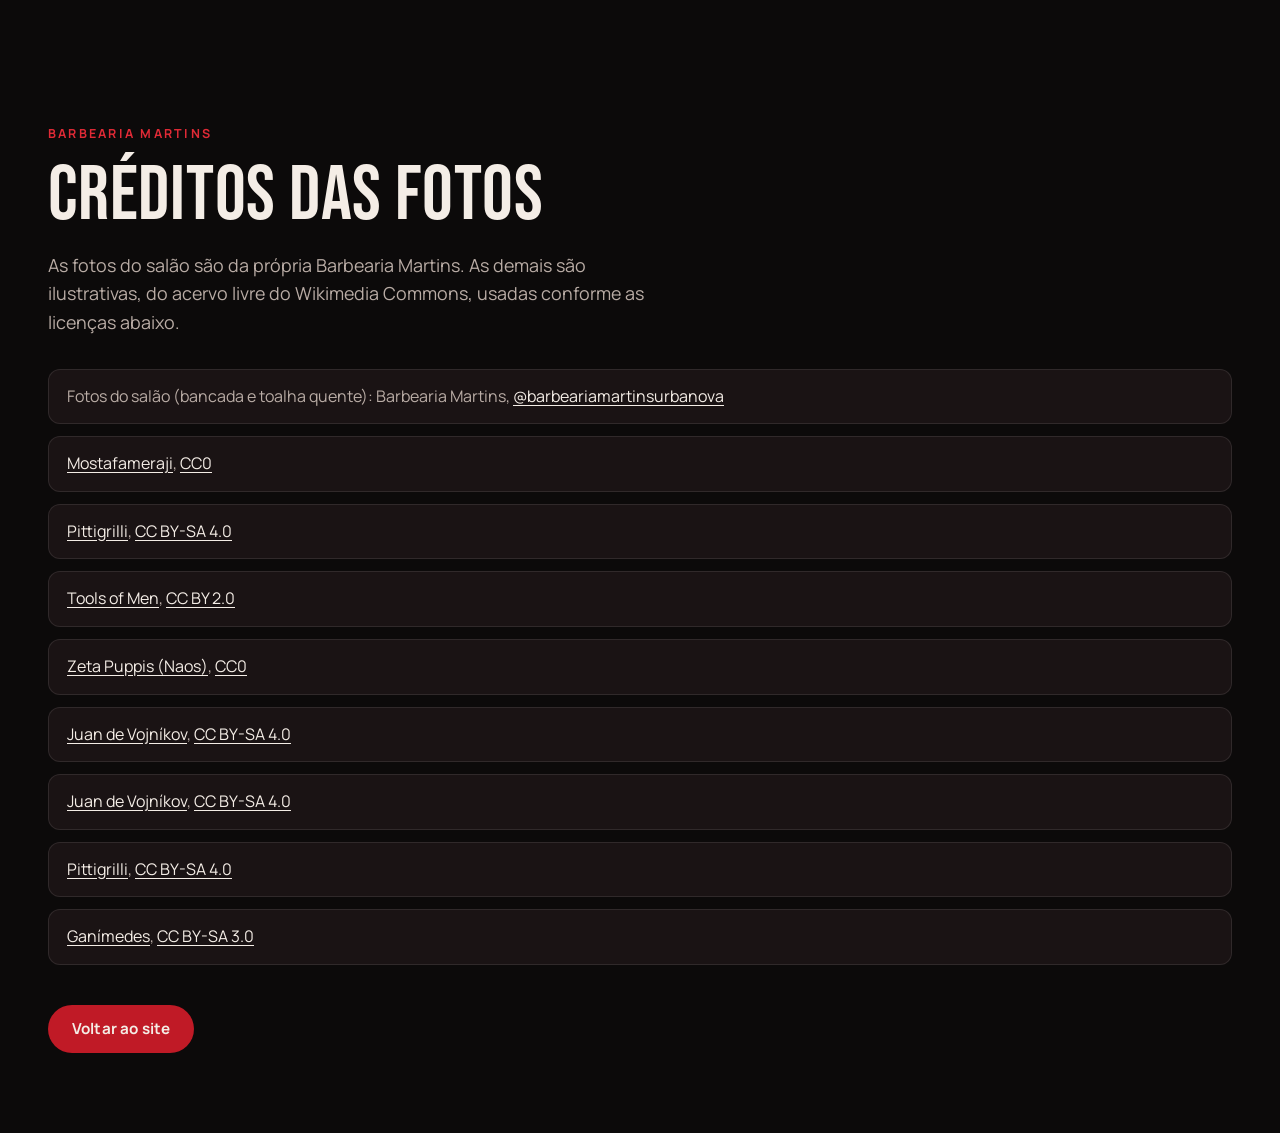
==== creditos.html @ a864b8f3 "Site institucional da Barbearia Martins Página estática com serviços e preços do Booksy, seção ciênc" ====
<!doctype html>
<html lang="pt-BR">
<head>
<meta charset="utf-8"><meta name="viewport" content="width=device-width, initial-scale=1">
<title>Créditos das fotos · Barbearia Martins</title>
<meta name="description" content="Créditos e licenças das fotografias ilustrativas usadas no site da Barbearia Martins.">
<meta name="robots" content="noindex">
<link rel="icon" href="assets/img/logo-martins.jpg">
<link href="https://fonts.googleapis.com/css2?family=Bebas+Neue&family=Manrope:wght@400;700&display=swap" rel="stylesheet">
<link rel="stylesheet" href="css/style.css">
<style>
 .cred{padding:120px 0 80px;min-height:100vh}
 .cred ul{display:grid;gap:12px;margin-top:32px}
 .cred li{padding:14px 18px;background:var(--surface);border:1px solid var(--line);border-radius:12px;color:var(--muted)}
 .cred a{color:var(--ink);text-decoration:underline;text-underline-offset:3px}
 .cred .btn{text-decoration:none;margin-top:40px}
</style>
</head>
<body>
<main class="cred"><div class="wrap">
<p class="eyebrow">Barbearia Martins</p>
<h1 class="sec-title">Créditos das fotos</h1>
<p class="sec-lead">As fotos do salão são da própria Barbearia Martins. As demais são ilustrativas, do acervo livre do Wikimedia Commons, usadas conforme as licenças abaixo.</p>
  <ul>
    <li>Fotos do salão (bancada e toalha quente): Barbearia Martins, <a href="https://www.instagram.com/barbeariamartinsurbanova/">@barbeariamartinsurbanova</a></li>
    <li><a href="https://commons.wikimedia.org/wiki/File:Jorj_barbershop_in_mashhad_iran_canon_photography_mostafa_meraji_08.jpg">Mostafameraji</a>, <a href="http://creativecommons.org/publicdomain/zero/1.0/deed.en">CC0</a></li>
    <li><a href="https://commons.wikimedia.org/wiki/File:Detail_of_Damascus_steel_hair-cutting_shears_from_Japanese_company_Mizutani.jpg">Pittigrilli</a>, <a href="https://creativecommons.org/licenses/by-sa/4.0">CC BY-SA 4.0</a></li>
    <li><a href="https://commons.wikimedia.org/wiki/File:Beard_Oil_and_Brush.jpg">Tools of Men</a>, <a href="https://creativecommons.org/licenses/by/2.0">CC BY 2.0</a></li>
    <li><a href="https://commons.wikimedia.org/wiki/File:Barberpole_of_Floyd%27s_Barbershop,_Irvine.jpg">Zeta Puppis (Naos)</a>, <a href="http://creativecommons.org/publicdomain/zero/1.0/deed.en">CC0</a></li>
    <li><a href="https://commons.wikimedia.org/wiki/File:Human_black_hair_surface.jpg">Juan de Vojníkov</a>, <a href="https://creativecommons.org/licenses/by-sa/4.0">CC BY-SA 4.0</a></li>
    <li><a href="https://commons.wikimedia.org/wiki/File:Human_hair_root03.jpg">Juan de Vojníkov</a>, <a href="https://creativecommons.org/licenses/by-sa/4.0">CC BY-SA 4.0</a></li>
    <li><a href="https://commons.wikimedia.org/wiki/File:Standard-type_haircutting_shears_for_hairdressers.jpg">Pittigrilli</a>, <a href="https://creativecommons.org/licenses/by-sa/4.0">CC BY-SA 4.0</a></li>
    <li><a href="https://commons.wikimedia.org/wiki/File:Hair_follicle_long_400_02.jpg">Ganímedes</a>, <a href="https://creativecommons.org/licenses/by-sa/3.0">CC BY-SA 3.0</a></li>
  </ul>
<a class="btn btn--red" href="index.html">Voltar ao site</a>
</div></main>
</body>
</html>
---- css/style.css ----
/* Barbearia Martins — paleta tirada do logo: vinho, vermelho do poste, branco gelo, preto. */
:root{
  --bg:#0c0a0a;
  --bg-2:#130f0f;
  --surface:#1a1314;
  --surface-2:#231a1b;
  --line:rgba(244,237,230,.10);
  --ink:#f4ede6;
  --muted:#b9aca5;
  --red:#c01a26;
  --red-hi:#e02a36;
  --wine:#6d0c15;
  --wine-2:#4a070e;
  --cream:#efe6da;
  --cream-ink:#1a1213;
  --radius:14px;
  --radius-lg:22px;
  --gutter:clamp(16px,4vw,48px);
  --max:1280px;
  --nav-h:72px;
  --display:"Bebas Neue",Impact,"Arial Narrow",sans-serif;
  --sans:"Manrope",system-ui,-apple-system,"Segoe UI",Roboto,sans-serif;
  --ease:cubic-bezier(.22,1,.36,1);
  color-scheme:dark;
}

*,*::before,*::after{box-sizing:border-box}
html{-webkit-text-size-adjust:100%;scroll-behavior:smooth;scroll-padding-top:calc(var(--nav-h) + 8px)}
body{margin:0;background:var(--bg);color:var(--ink);font:400 16px/1.6 var(--sans);overflow-x:hidden;-webkit-font-smoothing:antialiased}
img{display:block;max-width:100%;height:auto}
figure{margin:0}
a{color:inherit;text-decoration:none}
button{font:inherit;color:inherit;background:none;border:0;cursor:pointer}
ul,ol{list-style:none;margin:0;padding:0}
h1,h2,h3,p{margin:0}
:focus-visible{outline:2px solid var(--red-hi);outline-offset:3px;border-radius:6px}
.wrap{width:100%;max-width:calc(var(--max) + var(--gutter)*2);margin-inline:auto;padding-inline:var(--gutter)}

.skip{position:fixed;left:16px;top:-80px;z-index:200;background:var(--red);color:#fff;padding:12px 18px;border-radius:10px;font-weight:700;transition:top .2s}
.skip:focus{top:16px}

/* ---------- tipografia comum ---------- */
.eyebrow{display:inline-flex;align-items:center;gap:10px;font-size:.78rem;font-weight:700;letter-spacing:.18em;text-transform:uppercase;color:var(--red-hi)}
.eyebrow .dot{width:8px;height:8px;border-radius:50%;background:var(--red-hi);box-shadow:0 0 0 0 rgba(224,42,54,.6);animation:ping 2.4s infinite}
@keyframes ping{0%{box-shadow:0 0 0 0 rgba(224,42,54,.6)}70%{box-shadow:0 0 0 10px rgba(224,42,54,0)}100%{box-shadow:0 0 0 0 rgba(224,42,54,0)}}
.sec-head{max-width:760px;margin-bottom:clamp(32px,5vw,56px)}
.sec-title{font-family:var(--display);font-weight:400;font-size:clamp(2.6rem,6vw,4.8rem);line-height:.95;letter-spacing:.01em;margin-top:14px;text-transform:uppercase}
.sec-title span{color:var(--muted)}
.sec-lead{margin-top:18px;color:var(--muted);font-size:clamp(1rem,1.4vw,1.125rem);max-width:56ch}
.small{font-size:.875rem;color:var(--muted);margin-top:10px}
.link{background:linear-gradient(currentColor,currentColor) 0 100%/0 1px no-repeat;transition:background-size .35s var(--ease);font-weight:700}
.link:hover{background-size:100% 1px}

/* ---------- botões ---------- */
.btn{position:relative;display:inline-flex;align-items:center;justify-content:center;gap:10px;min-height:48px;padding:0 24px;border-radius:999px;font-weight:700;font-size:.95rem;letter-spacing:.01em;transition:background-color .25s,color .25s,border-color .25s,transform .15s;will-change:transform;isolation:isolate;overflow:hidden;white-space:nowrap}
.btn svg{width:18px;height:18px;fill:none;stroke:currentColor;stroke-width:2;stroke-linecap:round;stroke-linejoin:round;transition:transform .3s var(--ease)}
.btn:hover svg{transform:translateX(4px)}
.btn:active{transform:scale(.97)}
.btn--red{background:var(--red);color:#fff}
.btn--red::after{content:"";position:absolute;inset:0;z-index:-1;background:linear-gradient(110deg,transparent 30%,rgba(255,255,255,.28) 50%,transparent 70%);transform:translateX(-120%);transition:transform .7s var(--ease)}
.btn--red:hover{background:var(--red-hi)}
.btn--red:hover::after{transform:translateX(120%)}
.btn--ghost{border:1.5px solid rgba(244,237,230,.35);color:var(--ink)}
.btn--ghost:hover{border-color:var(--ink);background:rgba(244,237,230,.06)}
.btn--sm{min-height:44px;padding:0 18px;font-size:.875rem}
.btn--lg{min-height:60px;padding:0 36px;font-size:1.05rem}

/* ---------- loader ---------- */
.loader{display:none}
.js .loader{display:grid;place-items:center;position:fixed;inset:0;z-index:150;background:var(--bg)}
.loader__inner{display:grid;justify-items:center;gap:22px}
.loader img{width:110px;height:110px;border-radius:50%}
.loader__pole{width:160px;height:8px;border-radius:99px;overflow:hidden;background:var(--surface-2)}
.loader__pole span{display:block;height:100%;width:100%;transform-origin:left;transform:scaleX(0);background:repeating-linear-gradient(-45deg,var(--red) 0 10px,#fff 10px 20px);background-size:200% 100%;animation:pole 1s linear infinite}
@keyframes pole{to{background-position:-28px 0}}

/* ---------- nav ---------- */
.nav{position:fixed;inset:0 0 auto;z-index:100;height:var(--nav-h);transition:background-color .3s,backdrop-filter .3s,border-color .3s;border-bottom:1px solid transparent}
.nav.is-scrolled{background:rgba(12,10,10,.82);-webkit-backdrop-filter:blur(14px);backdrop-filter:blur(14px);border-color:var(--line)}
.nav__row{height:100%;display:flex;align-items:center;gap:24px}
.nav__brand{display:flex;align-items:center;gap:12px;min-height:44px}
.nav__brand img{width:44px;height:44px;border-radius:50%;box-shadow:0 0 0 2px rgba(255,255,255,.12)}
.nav__brand span{display:flex;flex-direction:column;font-family:var(--display);font-size:1rem;line-height:1;letter-spacing:.14em;color:var(--muted)}
.nav__brand b{font-weight:400;font-size:1.45rem;color:var(--ink);letter-spacing:.06em}
.nav__links{display:none;margin-left:auto;gap:4px}
.nav__links a{position:relative;padding:12px 14px;font-size:.92rem;font-weight:600;color:var(--muted);transition:color .2s}
.nav__links a::after{content:"";position:absolute;left:14px;right:14px;bottom:6px;height:2px;background:var(--red-hi);transform:scaleX(0);transform-origin:right;transition:transform .35s var(--ease)}
.nav__links a:hover{color:var(--ink)}
.nav__links a:hover::after{transform:scaleX(1);transform-origin:left}
.nav__cta{display:none}
.nav__burger{margin-left:auto;width:48px;height:48px;display:grid;place-content:center;gap:7px;border-radius:12px}
.nav__burger span{display:block;width:26px;height:2px;background:var(--ink);transition:transform .35s var(--ease)}
.nav__burger[aria-expanded="true"] span:first-child{transform:translateY(4.5px) rotate(45deg)}
.nav__burger[aria-expanded="true"] span:last-child{transform:translateY(-4.5px) rotate(-45deg)}

.menu{position:fixed;inset:0;z-index:90;background:var(--bg);padding-top:calc(var(--nav-h) + 24px);display:flex;flex-direction:column;justify-content:space-between;padding-bottom:calc(32px + env(safe-area-inset-bottom));overflow-y:auto}
.menu[hidden]{display:none}
.menu__list{display:flex;flex-direction:column}
.menu__list a{font-family:var(--display);font-size:clamp(2.2rem,10vw,3.4rem);line-height:1.15;padding:6px 0;border-bottom:1px solid var(--line);text-transform:uppercase}
.menu__list a:hover{color:var(--red-hi)}
.menu__foot{display:flex;flex-direction:column;gap:20px;margin-top:32px}
body.menu-open{overflow:hidden}

@media (min-width:1024px){
  .nav__links,.nav__cta{display:flex}
  .nav__burger{display:none}
  .menu{display:none!important}
}

/* ---------- social ---------- */
.social{display:flex;gap:10px;align-items:center;flex-wrap:wrap}
.social a{display:grid;place-items:center;min-width:48px;height:48px;padding:0 10px;border-radius:12px;background:var(--surface);border:1px solid var(--line);transition:transform .2s,border-color .2s}
.social a:hover{transform:translateY(-2px);border-color:rgba(244,237,230,.3)}
.social img{width:24px;height:24px}
.social__txt{font-weight:800;font-size:.9rem;padding:0 16px!important}
.ic-ink{filter:invert(1)}

/* ---------- hero ---------- */
.hero{position:relative;min-height:100svh;display:flex;align-items:flex-end;overflow:hidden;isolation:isolate;padding:calc(var(--nav-h) + 40px) 0 clamp(48px,8vh,88px)}
.hero__media{position:absolute;inset:-6% 0 0;z-index:-2}
.hero__media img,.hero__media picture{width:100%;height:100%;object-fit:cover}
.hero__media img{object-position:50% 60%}
.hero__shade{position:absolute;inset:0;z-index:-1;background:
  linear-gradient(180deg,rgba(12,10,10,.65) 0%,rgba(12,10,10,.25) 35%,rgba(12,10,10,.85) 78%,var(--bg) 100%),
  radial-gradient(80% 60% at 0% 100%,rgba(109,12,21,.55),transparent 70%)}
.hero__content{position:relative}
.hero__title{font-family:var(--display);font-weight:400;font-size:clamp(3.2rem,9.4vw,8.6rem);line-height:.88;letter-spacing:.005em;text-transform:uppercase;margin-top:18px}
.hero__title .line{display:block;overflow:hidden;padding:.14em 0 .04em;margin-top:-.14em}
.hero__title .line>span{display:inline-block}
.hero__title em{font-style:normal;color:var(--red-hi)}
.hero__lead{max-width:52ch;margin-top:22px;font-size:clamp(1rem,1.5vw,1.2rem);color:#ddd2cb}
.hero__actions{display:flex;flex-wrap:wrap;gap:12px;margin-top:30px}
.hero__facts{display:flex;flex-wrap:wrap;gap:12px 36px;margin-top:40px;padding-top:24px;border-top:1px solid var(--line);max-width:640px}
.hero__facts li{display:flex;flex-direction:column}
.hero__facts strong{font-family:var(--display);font-weight:400;font-size:2.2rem;line-height:1}
.hero__facts span{font-size:.8rem;color:var(--muted);text-transform:uppercase;letter-spacing:.12em}
.hero__razor{position:absolute;left:0;right:0;top:calc(var(--nav-h) + 6px);height:1px;background:linear-gradient(90deg,transparent,var(--red-hi),transparent);transform:scaleX(0);transform-origin:left;opacity:.8}
.hero__scroll{position:absolute;right:var(--gutter);bottom:40px;width:48px;height:72px;border:1.5px solid rgba(244,237,230,.3);border-radius:99px;display:none}
.hero__scroll span{position:absolute;left:50%;top:14px;width:4px;height:12px;margin-left:-2px;border-radius:4px;background:var(--ink);animation:scrollcue 2s var(--ease) infinite}
@keyframes scrollcue{0%{transform:translateY(0);opacity:1}80%{transform:translateY(28px);opacity:0}100%{opacity:0}}
@media (min-width:1024px){.hero__scroll{display:block}}
@media (max-width:639px){
  .hero__actions .btn{width:100%}
  .hero__facts{display:grid;grid-template-columns:repeat(3,auto);justify-content:space-between;gap:12px}
  .hero__facts strong{font-size:1.75rem}
  .hero__facts span{font-size:.68rem;letter-spacing:.08em}
}

/* ---------- marquee (21st.dev pattern) ---------- */
.marquee{overflow:hidden;background:var(--red);color:#fff;border-block:1px solid rgba(255,255,255,.15)}
.marquee__track{display:flex;align-items:center;gap:28px;width:max-content;padding:16px 0;animation:marquee 32s linear infinite}
.marquee span{font-family:var(--display);font-size:clamp(1.6rem,3.4vw,2.4rem);letter-spacing:.04em;text-transform:uppercase;line-height:1}
.marquee i{width:34px;height:12px;border-radius:99px;background:repeating-linear-gradient(-45deg,#fff 0 5px,var(--wine) 5px 10px)}
.marquee:hover .marquee__track{animation-play-state:paused}
@keyframes marquee{to{transform:translateX(-50%)}}

/* ---------- cards + spotlight (21st.dev pattern) ---------- */
.card{position:relative;background:var(--surface);border:1px solid var(--line);border-radius:var(--radius-lg);padding:clamp(22px,3vw,32px);overflow:hidden;transition:transform .3s var(--ease),border-color .3s}
.spot{--mx:50%;--my:50%}
.spot::before{content:"";position:absolute;inset:0;pointer-events:none;opacity:0;transition:opacity .35s;background:radial-gradient(420px circle at var(--mx) var(--my),rgba(224,42,54,.16),transparent 60%);border-radius:inherit}
.spot:hover::before{opacity:1}
.card:hover{transform:translateY(-2px);border-color:rgba(244,237,230,.2)}
.card--red{background:linear-gradient(160deg,var(--wine),var(--wine-2));border-color:rgba(255,255,255,.12)}
.card--red.spot::before{background:radial-gradient(420px circle at var(--mx) var(--my),rgba(255,255,255,.12),transparent 60%)}
.card__head{display:flex;align-items:center;justify-content:space-between;gap:12px;margin-bottom:18px;flex-wrap:wrap}
.card__head h3{font-family:var(--display);font-weight:400;font-size:2rem;letter-spacing:.02em;text-transform:uppercase;line-height:1}
.tag{font-size:.72rem;font-weight:700;letter-spacing:.1em;text-transform:uppercase;color:var(--muted);border:1px solid var(--line);padding:6px 10px;border-radius:99px}
.tag--light{color:#fff;border-color:rgba(255,255,255,.35)}

/* ---------- serviços ---------- */
.services{padding:clamp(80px,12vw,140px) 0;background:var(--bg)}
.services__grid{display:grid;gap:16px;grid-template-columns:1fr}
.services__photo{border-radius:var(--radius-lg);overflow:hidden;min-height:240px}
.services__photo img{width:100%;height:100%;object-fit:cover;object-position:50% 88%;transition:transform .8s var(--ease)}
.services__photo:hover img{transform:scale(1.03)}
.price li{display:flex;align-items:baseline;justify-content:space-between;gap:16px;padding:14px 0;border-top:1px dashed rgba(244,237,230,.14)}
.price li:first-child{border-top:0;padding-top:0}
.price b{display:block;font-weight:700;font-size:1rem}
.price small{display:block;color:var(--muted);font-size:.85rem;line-height:1.4;margin-top:2px}
.card--red .price small{color:rgba(255,255,255,.72)}
.price span{font-family:var(--display);font-size:1.75rem;line-height:1;white-space:nowrap;color:var(--ink)}
.services__cta{display:flex;flex-wrap:wrap;align-items:center;gap:16px 24px;margin-top:36px}
.services__cta p{color:var(--muted);font-size:.95rem}
@media (min-width:768px){
  .services__grid{grid-template-columns:1fr 1fr}
  .services__photo{grid-column:1/-1;aspect-ratio:21/8}
}
@media (min-width:1100px){
  .services__grid{grid-template-columns:repeat(3,1fr)}
  .services__photo{grid-column:1;grid-row:1/3;aspect-ratio:auto;align-self:start;position:sticky;top:calc(var(--nav-h) + 24px);height:min(calc(100vh - var(--nav-h) - 48px),760px)}
}
@media (max-width:639px){.services__cta .btn{width:100%}}

/* ---------- ciência ---------- */
.science{position:relative;background:var(--bg-2);padding:clamp(80px,12vw,140px) 0;border-top:1px solid var(--line)}
.science__pin{display:grid;gap:40px;grid-template-columns:1fr}
.science__progress{display:none}
.chapters{display:grid;gap:48px;margin-top:40px}
.chapter h3{font-family:var(--display);font-weight:400;font-size:clamp(1.9rem,3.4vw,2.8rem);line-height:1;text-transform:uppercase;margin-top:20px}
.chapter p{color:var(--muted);margin-top:14px;max-width:52ch;font-size:1.05rem}
.chapter__img{border-radius:50%;overflow:hidden;width:min(320px,80vw);aspect-ratio:1;border:2px solid var(--surface-2);box-shadow:0 0 0 6px rgba(192,26,38,.10);margin-left:6px}
.chapter__img img{width:100%;height:100%;object-fit:cover}
.lens{display:none}

@media (min-width:1024px){
  .science{padding:0}
  .science__pin{grid-template-columns:1.05fr 1fr;align-items:center;min-height:100vh;padding-block:calc(var(--nav-h) + 32px) 48px;gap:64px}
  .science__progress{display:flex;align-items:center;gap:14px;margin-top:28px;font-family:var(--display);font-size:1.2rem;color:var(--muted)}
  .science__progress i{position:relative;width:140px;height:2px;background:var(--line)}
  .science__progress b{position:absolute;inset:0;background:var(--red-hi);transform-origin:left;transform:scaleX(.25)}
  .science__count{color:var(--ink)}
  .chapters{position:relative;display:block;margin-top:24px;min-height:260px}
  .chapter{position:absolute;inset:0 0 auto;opacity:0;visibility:hidden;transform:translateY(24px);transition:opacity .5s var(--ease),transform .5s var(--ease),visibility .5s}
  .chapter.is-active{opacity:1;visibility:visible;transform:none}
  .chapter__img{display:none}
  .chapter h3{margin-top:0}
  .lens{display:block;position:relative;width:min(40vw,560px);aspect-ratio:1;justify-self:center}
  .lens__view{position:absolute;inset:6%;border-radius:50%;overflow:hidden;clip-path:circle(50% at 50% 50%);background:#000}
  .lens__view img{position:absolute;inset:0;width:100%;height:100%;object-fit:cover;opacity:0;transform:scale(1.15);transition:opacity .7s var(--ease),transform 1.4s var(--ease)}
  .lens__view img.is-active{opacity:1;transform:scale(1)}
  .lens__ring{position:absolute;inset:0;border-radius:50%;border:1px solid var(--line);background:
    repeating-conic-gradient(from 0deg,rgba(244,237,230,.35) 0 .4deg,transparent .4deg 6deg);
    -webkit-mask:radial-gradient(circle,transparent 66%,#000 66.5%,#000 69%,transparent 69.5%);
            mask:radial-gradient(circle,transparent 66%,#000 66.5%,#000 69%,transparent 69.5%)}
  .lens::after{content:"";position:absolute;inset:4.5%;border-radius:50%;border:2px solid var(--red);box-shadow:0 0 60px rgba(192,26,38,.25)}
  .lens__mag{position:absolute;right:2%;bottom:6%;font-family:var(--display);font-size:1.4rem;background:var(--red);color:#fff;padding:4px 12px;border-radius:99px}
  .lens__cross{position:absolute;inset:6%;border-radius:50%;pointer-events:none;background:
    linear-gradient(rgba(255,255,255,.18),rgba(255,255,255,.18)) center/1px 100% no-repeat,
    linear-gradient(rgba(255,255,255,.18),rgba(255,255,255,.18)) center/100% 1px no-repeat}
  .no-pin .chapters{display:grid;gap:40px;min-height:0}
  .no-pin .chapter{position:static;opacity:1;visibility:visible;transform:none}
}

/* ---------- barba ---------- */
.beard{padding:clamp(80px,12vw,140px) 0;background:var(--bg)}
.beard__grid{display:grid;gap:40px;grid-template-columns:1fr;align-items:center}
.beard__photo{border-radius:var(--radius-lg);overflow:hidden;aspect-ratio:4/3}
.beard__photo img{width:100%;height:100%;object-fit:cover;transition:transform .8s var(--ease)}
.beard__photo:hover img{transform:scale(1.03)}
.steps{display:grid;grid-template-columns:1fr 1fr;gap:24px 20px;margin-top:32px}
.steps li{display:flex;gap:14px}
.steps span{font-family:var(--display);font-size:1.6rem;color:var(--red-hi);line-height:1}
.steps b{display:block;font-size:1rem}
.steps p{color:var(--muted);font-size:.9rem;line-height:1.45;margin-top:2px}
.steps__line{position:relative;height:2px;margin-top:28px;background:var(--line);border-radius:2px;overflow:hidden}
.steps__line b{position:absolute;inset:0;background:repeating-linear-gradient(-45deg,var(--red) 0 8px,#fff 8px 16px);transform-origin:left;transform:scaleX(1)}
.beard__strip{display:grid;grid-template-columns:repeat(2,1fr);gap:16px;margin-top:clamp(40px,6vw,72px)}
.beard__strip figure{border-radius:var(--radius);overflow:hidden;aspect-ratio:16/9;background:var(--surface)}
.beard__strip img{width:100%;height:100%;object-fit:cover;transition:transform .8s var(--ease)}
.beard__strip figure:hover img{transform:scale(1.03)}
@media (min-width:1024px){.beard__grid{grid-template-columns:1.1fr 1fr;gap:64px}}
@media (max-width:639px){
  .steps{grid-template-columns:1fr}
  .beard__strip{gap:10px}
  .beard__strip figure{aspect-ratio:1}
}

/* ---------- equipe ---------- */
.team{padding:clamp(80px,12vw,140px) 0;background:var(--cream);color:var(--cream-ink)}
.team .sec-title span,.team .sec-lead{color:#6b5d57}
.team .eyebrow{color:var(--wine)}
.team__list{display:grid;grid-template-columns:repeat(auto-fit,minmax(200px,1fr));gap:16px}
.team__list li{position:relative;overflow:hidden;background:#fff;border:1px solid rgba(26,18,19,.08);border-radius:var(--radius-lg);padding:28px 24px;display:flex;flex-direction:column;gap:4px;transition:transform .3s var(--ease),box-shadow .3s}
.team__list li:hover{transform:translateY(-2px);box-shadow:0 18px 40px -20px rgba(74,7,14,.35)}
.team__list .spot::before,.team__list li::before{background:radial-gradient(320px circle at var(--mx) var(--my),rgba(192,26,38,.10),transparent 60%)}
.team__initial{display:grid;place-items:center;width:64px;height:64px;border-radius:50%;margin-bottom:18px;background:var(--wine);color:#fff;font-family:var(--display);font-size:2rem;box-shadow:inset 0 0 0 3px var(--wine),inset 0 0 0 5px #fff}
.team__list b{font-size:1.15rem}
.team__list small{color:#6b5d57;font-size:.85rem;text-transform:uppercase;letter-spacing:.12em}

/* ---------- avaliações ---------- */
.reviews{padding:clamp(80px,12vw,140px) 0;background:var(--bg-2);border-top:1px solid var(--line)}
.reviews__grid{display:grid;gap:40px;grid-template-columns:1fr;align-items:center}
.reviews .sec-title{font-size:clamp(2.8rem,7vw,5.6rem)}
.reviews .count{color:var(--red-hi)}
.stars{display:flex;gap:6px;margin-top:22px}
.stars svg{width:30px;height:30px;fill:#f2b01e}
.badges{display:flex;flex-wrap:wrap;gap:10px;margin-top:24px}
.badges li{font-size:.8rem;font-weight:700;padding:10px 14px;border-radius:99px;background:var(--surface);border:1px solid var(--line)}
.bars li{display:grid;grid-template-columns:44px 1fr 40px;align-items:center;gap:14px;padding:10px 0}
.bars span{font-weight:700;font-size:.9rem;color:var(--muted)}
.bars i{position:relative;height:10px;border-radius:99px;background:var(--surface-2);overflow:hidden}
.bars i b{position:absolute;inset:0 auto 0 0;border-radius:inherit;background:linear-gradient(90deg,var(--wine),var(--red-hi));width:0}
.no-js .bars i b,.bars.is-done i b{transition:width 1.2s var(--ease)}
.bars em{font-style:normal;font-weight:700;text-align:right}
.reviews__note{color:var(--muted);margin-top:22px;font-size:.95rem}
.reviews__links{display:flex;flex-wrap:wrap;gap:10px;margin-top:16px}
@media (min-width:1024px){.reviews__grid{grid-template-columns:1.1fr 1fr;gap:72px}}

/* ---------- visita ---------- */
.visit{padding:clamp(80px,12vw,140px) 0;background:var(--bg)}
.visit__grid{display:grid;gap:20px;grid-template-columns:1fr}
.visit__map{position:relative;border-radius:var(--radius-lg);overflow:hidden;border:1px solid var(--line);min-height:360px;background:var(--surface)}
.visit__map iframe{position:absolute;inset:0;width:100%;height:100%;border:0;filter:grayscale(.25) contrast(1.05)}
.visit__info{display:grid;gap:16px}
.info-block{background:var(--surface);border:1px solid var(--line);border-radius:var(--radius-lg);padding:24px}
.info-block h3{font-family:var(--display);font-weight:400;font-size:1.6rem;text-transform:uppercase;letter-spacing:.03em;margin-bottom:10px}
.info-block p{color:#ddd2cb}
.info-block .btn{margin-top:16px}
.info-block .social{margin-top:16px}
.hours li{display:flex;justify-content:space-between;gap:12px;padding:8px 0;border-bottom:1px dashed var(--line)}
.hours span{color:var(--muted)}
@media (min-width:1024px){
  .visit__grid{grid-template-columns:1.5fr 1fr}
  .visit__map{min-height:560px}
}

/* ---------- fechamento ---------- */
.close{position:relative;overflow:hidden;isolation:isolate;background:radial-gradient(90% 120% at 0% 100%,var(--wine),var(--wine-2) 60%,#2a0408);padding:clamp(88px,12vw,150px) 0}
.close__inner{display:grid;grid-template-columns:1fr;gap:48px;align-items:center}
.close__text{display:flex;flex-direction:column;align-items:flex-start;gap:36px}
.close__title{font-family:var(--display);font-weight:400;font-size:clamp(3rem,8vw,7.2rem);line-height:.9;text-transform:uppercase}
.close__title span{display:block}
.close__title span+span{color:rgba(255,255,255,.55)}
.close__media{display:none;border-radius:var(--radius-lg);overflow:hidden;aspect-ratio:4/5;max-width:380px;justify-self:end;box-shadow:0 40px 80px -30px rgba(0,0,0,.6);border:1px solid rgba(255,255,255,.12)}
.close__media img{width:100%;height:100%;object-fit:cover;transition:transform .8s var(--ease)}
.close__media:hover img{transform:scale(1.03)}
.pole{position:absolute;right:0;top:0;bottom:0;width:clamp(10px,1.4vw,18px);background:repeating-linear-gradient(-35deg,var(--red) 0 14px,#fff 14px 28px,#1c2d6b 28px 42px,#fff 42px 56px);background-size:100% 140px;animation:polemove 3.2s linear infinite;opacity:.85}
@keyframes polemove{to{background-position:0 140px}}
@media (min-width:900px){
  .close__inner{grid-template-columns:1.5fr 1fr}
  .close__media{display:block}
}
@media (max-width:639px){.close__text .btn{width:100%}}

/* ---------- rodapé ---------- */
.foot{background:#080606;padding:64px 0 calc(32px + 72px);border-top:1px solid var(--line)}
.foot__grid{display:grid;gap:36px;grid-template-columns:1fr}
.foot__brand{display:flex;align-items:center;gap:16px}
.foot__brand img{width:72px;height:72px;border-radius:50%}
.foot__brand p{font-family:var(--display);font-size:1.8rem;line-height:1}
.foot__brand span{font-family:var(--sans);font-size:.85rem;color:var(--muted)}
.foot__nav{display:grid;grid-template-columns:1fr 1fr;gap:4px 24px}
.foot__nav a,.foot__social a{display:flex;align-items:center;gap:10px;min-height:44px;color:var(--muted);transition:color .2s}
.foot__nav a:hover,.foot__social a:hover{color:var(--ink)}
.foot__social{display:flex;flex-direction:column}
.foot__social img{width:22px;height:22px}
.foot__b{display:grid;place-items:center;width:22px;height:22px;border-radius:6px;background:var(--ink);color:var(--bg);font-weight:800;font-size:.85rem}
.foot__base{display:flex;flex-direction:column;gap:12px;margin-top:48px;padding-top:24px;border-top:1px solid var(--line);color:var(--muted);font-size:.8rem}
.credits{opacity:.75;line-height:1.5}
.credits a{text-decoration:underline}
@media (min-width:768px){
  .foot__grid{grid-template-columns:1.4fr 1fr 1fr}
}
@media (min-width:1024px){.foot{padding-bottom:32px}}

/* ---------- barra fixa no celular ---------- */
.dock{position:fixed;left:12px;right:12px;bottom:calc(12px + env(safe-area-inset-bottom));z-index:80;display:grid;grid-template-columns:1.3fr 1fr 1fr;gap:6px;padding:6px;border-radius:18px;background:rgba(19,15,15,.9);-webkit-backdrop-filter:blur(14px);backdrop-filter:blur(14px);border:1px solid var(--line);box-shadow:0 20px 40px -10px rgba(0,0,0,.6);transition:transform .4s var(--ease)}
.dock a{display:flex;align-items:center;justify-content:center;gap:8px;min-height:48px;border-radius:12px;font-weight:700;font-size:.9rem;color:var(--ink)}
.dock a:active{transform:scale(.97)}
.dock__main{background:var(--red);color:#fff!important}
.dock img,.dock svg{width:20px;height:20px}
.dock svg{fill:none;stroke:currentColor;stroke-width:2}
.dock.is-hidden{transform:translateY(140%)}
@media (min-width:1024px){.dock{display:none}}

/* ---------- estados iniciais de animação (só com JS) ---------- */
.js .reveal{opacity:0;transform:translateY(24px)}
.js.is-reduced .reveal{opacity:1;transform:none}

@media (prefers-reduced-motion:reduce){
  html{scroll-behavior:auto}
  *,*::before,*::after{animation-duration:.001ms!important;animation-iteration-count:1!important;transition-duration:.001ms!important}
  .js .reveal{opacity:1;transform:none}
}
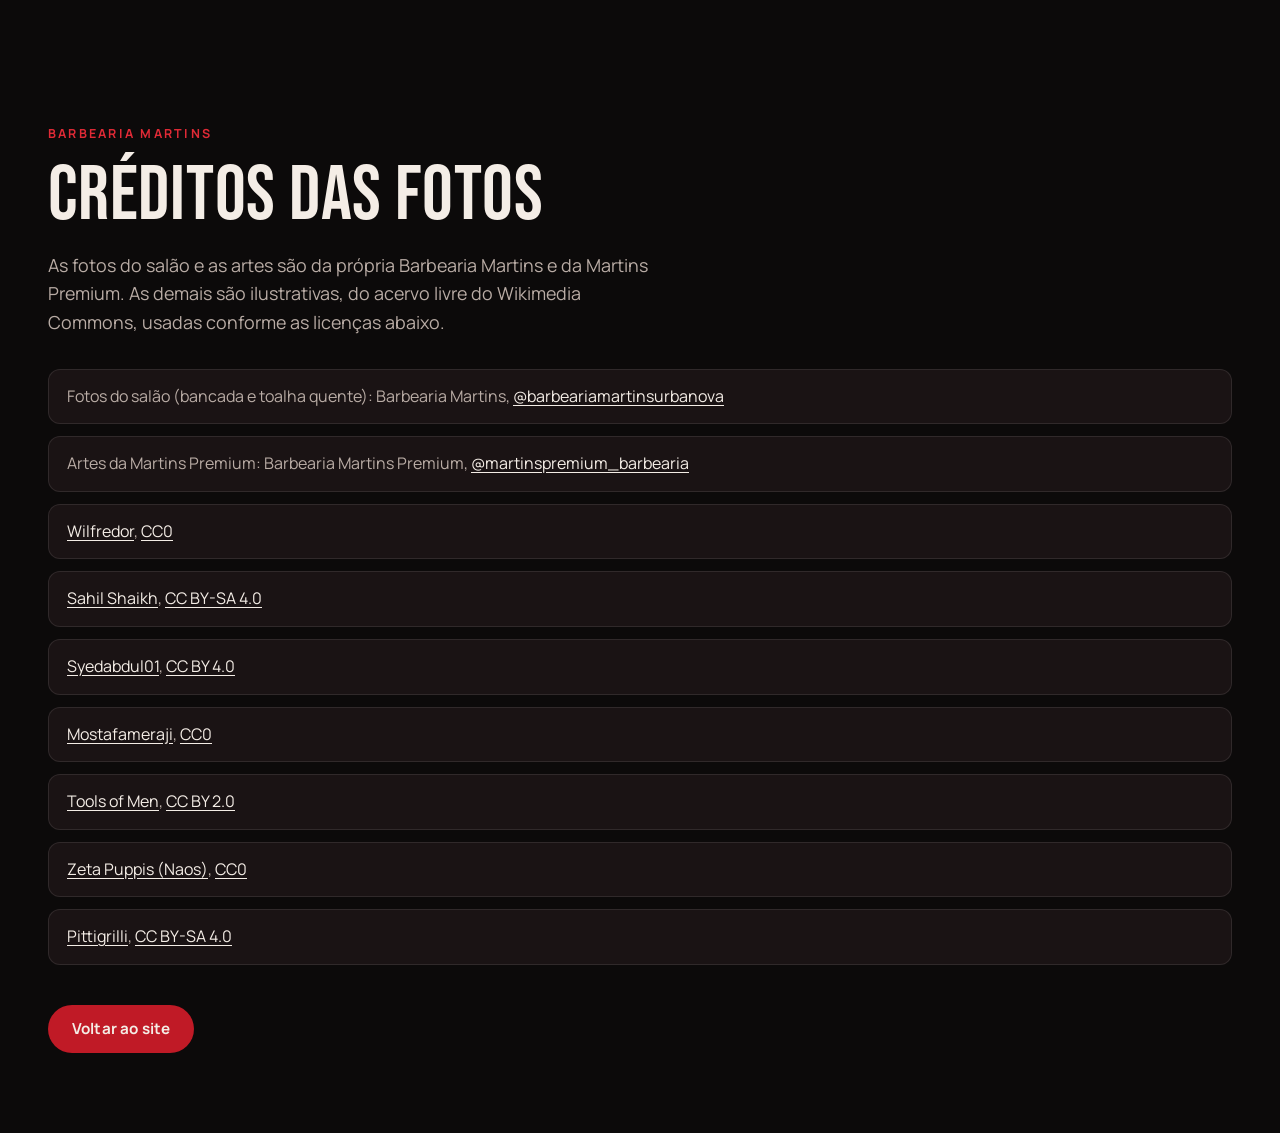
==== commit 7f74c477: "Adiciona página da Martins Premium Barbearia e Kids Substitui a seção Ciência do fio por uma chamada" ====
--- a/creditos.html
+++ b/creditos.html
@@ -20,17 +20,17 @@
 <main class="cred"><div class="wrap">
 <p class="eyebrow">Barbearia Martins</p>
 <h1 class="sec-title">Créditos das fotos</h1>
-<p class="sec-lead">As fotos do salão são da própria Barbearia Martins. As demais são ilustrativas, do acervo livre do Wikimedia Commons, usadas conforme as licenças abaixo.</p>
+<p class="sec-lead">As fotos do salão e as artes são da própria Barbearia Martins e da Martins Premium. As demais são ilustrativas, do acervo livre do Wikimedia Commons, usadas conforme as licenças abaixo.</p>
   <ul>
     <li>Fotos do salão (bancada e toalha quente): Barbearia Martins, <a href="https://www.instagram.com/barbeariamartinsurbanova/">@barbeariamartinsurbanova</a></li>
+    <li>Artes da Martins Premium: Barbearia Martins Premium, <a href="https://www.instagram.com/martinspremium_barbearia/">@martinspremium_barbearia</a></li>
+    <li><a href="https://commons.wikimedia.org/wiki/File:Barber_shop,_Quebec_city,_Canada.jpg">Wilfredor</a>, <a href="http://creativecommons.org/publicdomain/zero/1.0/deed.en">CC0</a></li>
+    <li><a href="https://commons.wikimedia.org/wiki/File:Kids_car_barber_chair.jpg">Sahil Shaikh</a>, <a href="https://creativecommons.org/licenses/by-sa/4.0">CC BY-SA 4.0</a></li>
+    <li><a href="https://commons.wikimedia.org/wiki/File:Toy_car_in_hand.jpg">Syedabdul01</a>, <a href="https://creativecommons.org/licenses/by/4.0">CC BY 4.0</a></li>
     <li><a href="https://commons.wikimedia.org/wiki/File:Jorj_barbershop_in_mashhad_iran_canon_photography_mostafa_meraji_08.jpg">Mostafameraji</a>, <a href="http://creativecommons.org/publicdomain/zero/1.0/deed.en">CC0</a></li>
-    <li><a href="https://commons.wikimedia.org/wiki/File:Detail_of_Damascus_steel_hair-cutting_shears_from_Japanese_company_Mizutani.jpg">Pittigrilli</a>, <a href="https://creativecommons.org/licenses/by-sa/4.0">CC BY-SA 4.0</a></li>
     <li><a href="https://commons.wikimedia.org/wiki/File:Beard_Oil_and_Brush.jpg">Tools of Men</a>, <a href="https://creativecommons.org/licenses/by/2.0">CC BY 2.0</a></li>
     <li><a href="https://commons.wikimedia.org/wiki/File:Barberpole_of_Floyd%27s_Barbershop,_Irvine.jpg">Zeta Puppis (Naos)</a>, <a href="http://creativecommons.org/publicdomain/zero/1.0/deed.en">CC0</a></li>
-    <li><a href="https://commons.wikimedia.org/wiki/File:Human_black_hair_surface.jpg">Juan de Vojníkov</a>, <a href="https://creativecommons.org/licenses/by-sa/4.0">CC BY-SA 4.0</a></li>
-    <li><a href="https://commons.wikimedia.org/wiki/File:Human_hair_root03.jpg">Juan de Vojníkov</a>, <a href="https://creativecommons.org/licenses/by-sa/4.0">CC BY-SA 4.0</a></li>
     <li><a href="https://commons.wikimedia.org/wiki/File:Standard-type_haircutting_shears_for_hairdressers.jpg">Pittigrilli</a>, <a href="https://creativecommons.org/licenses/by-sa/4.0">CC BY-SA 4.0</a></li>
-    <li><a href="https://commons.wikimedia.org/wiki/File:Hair_follicle_long_400_02.jpg">Ganímedes</a>, <a href="https://creativecommons.org/licenses/by-sa/3.0">CC BY-SA 3.0</a></li>
   </ul>
 <a class="btn btn--red" href="index.html">Voltar ao site</a>
 </div></main>
--- a/css/style.css
+++ b/css/style.css
@@ -191,45 +191,115 @@
 }
 @media (max-width:639px){.services__cta .btn{width:100%}}
 
-/* ---------- ciência ---------- */
-.science{position:relative;background:var(--bg-2);padding:clamp(80px,12vw,140px) 0;border-top:1px solid var(--line)}
-.science__pin{display:grid;gap:40px;grid-template-columns:1fr}
-.science__progress{display:none}
-.chapters{display:grid;gap:48px;margin-top:40px}
-.chapter h3{font-family:var(--display);font-weight:400;font-size:clamp(1.9rem,3.4vw,2.8rem);line-height:1;text-transform:uppercase;margin-top:20px}
-.chapter p{color:var(--muted);margin-top:14px;max-width:52ch;font-size:1.05rem}
-.chapter__img{border-radius:50%;overflow:hidden;width:min(320px,80vw);aspect-ratio:1;border:2px solid var(--surface-2);box-shadow:0 0 0 6px rgba(192,26,38,.10);margin-left:6px}
-.chapter__img img{width:100%;height:100%;object-fit:cover}
-.lens{display:none}
-
-@media (min-width:1024px){
-  .science{padding:0}
-  .science__pin{grid-template-columns:1.05fr 1fr;align-items:center;min-height:100vh;padding-block:calc(var(--nav-h) + 32px) 48px;gap:64px}
-  .science__progress{display:flex;align-items:center;gap:14px;margin-top:28px;font-family:var(--display);font-size:1.2rem;color:var(--muted)}
-  .science__progress i{position:relative;width:140px;height:2px;background:var(--line)}
-  .science__progress b{position:absolute;inset:0;background:var(--red-hi);transform-origin:left;transform:scaleX(.25)}
-  .science__count{color:var(--ink)}
-  .chapters{position:relative;display:block;margin-top:24px;min-height:260px}
-  .chapter{position:absolute;inset:0 0 auto;opacity:0;visibility:hidden;transform:translateY(24px);transition:opacity .5s var(--ease),transform .5s var(--ease),visibility .5s}
-  .chapter.is-active{opacity:1;visibility:visible;transform:none}
-  .chapter__img{display:none}
-  .chapter h3{margin-top:0}
-  .lens{display:block;position:relative;width:min(40vw,560px);aspect-ratio:1;justify-self:center}
-  .lens__view{position:absolute;inset:6%;border-radius:50%;overflow:hidden;clip-path:circle(50% at 50% 50%);background:#000}
-  .lens__view img{position:absolute;inset:0;width:100%;height:100%;object-fit:cover;opacity:0;transform:scale(1.15);transition:opacity .7s var(--ease),transform 1.4s var(--ease)}
-  .lens__view img.is-active{opacity:1;transform:scale(1)}
-  .lens__ring{position:absolute;inset:0;border-radius:50%;border:1px solid var(--line);background:
-    repeating-conic-gradient(from 0deg,rgba(244,237,230,.35) 0 .4deg,transparent .4deg 6deg);
-    -webkit-mask:radial-gradient(circle,transparent 66%,#000 66.5%,#000 69%,transparent 69.5%);
-            mask:radial-gradient(circle,transparent 66%,#000 66.5%,#000 69%,transparent 69.5%)}
-  .lens::after{content:"";position:absolute;inset:4.5%;border-radius:50%;border:2px solid var(--red);box-shadow:0 0 60px rgba(192,26,38,.25)}
-  .lens__mag{position:absolute;right:2%;bottom:6%;font-family:var(--display);font-size:1.4rem;background:var(--red);color:#fff;padding:4px 12px;border-radius:99px}
-  .lens__cross{position:absolute;inset:6%;border-radius:50%;pointer-events:none;background:
-    linear-gradient(rgba(255,255,255,.18),rgba(255,255,255,.18)) center/1px 100% no-repeat,
-    linear-gradient(rgba(255,255,255,.18),rgba(255,255,255,.18)) center/100% 1px no-repeat}
-  .no-pin .chapters{display:grid;gap:40px;min-height:0}
-  .no-pin .chapter{position:static;opacity:1;visibility:visible;transform:none}
-}
+/* ---------- chamada Martins Premium (index) ---------- */
+.btn--gold{background:#c9a24b;color:#14110b}
+.btn--gold::after{content:"";position:absolute;inset:0;z-index:-1;background:linear-gradient(110deg,transparent 30%,rgba(255,255,255,.35) 50%,transparent 70%);transform:translateX(-120%);transition:transform .7s var(--ease)}
+.btn--gold:hover{background:#e0bb62}
+.btn--gold:hover::after{transform:translateX(120%)}
+.teaser{position:relative;padding:clamp(80px,12vw,140px) 0;background:radial-gradient(70% 90% at 100% 0%,rgba(201,162,75,.16),transparent 60%),#0d0b08;border-block:1px solid rgba(201,162,75,.28);overflow:hidden}
+.teaser .eyebrow{color:#e0bb62}
+.teaser .sec-title span{color:#cbbd9f}
+.teaser__grid{display:grid;gap:56px;grid-template-columns:1fr;align-items:center}
+.teaser__list{margin-top:28px;max-width:460px}
+.teaser__list li{display:flex;align-items:baseline;justify-content:space-between;gap:16px;padding:12px 0;border-top:1px dashed rgba(201,162,75,.32)}
+.teaser__list li:last-child{border-bottom:1px dashed rgba(201,162,75,.32)}
+.teaser__list b{font-weight:700}
+.teaser__list span{font-family:var(--display);font-size:1.8rem;line-height:1;color:#e0bb62}
+.teaser__rating{margin-top:18px;color:var(--muted);font-size:.95rem}
+.teaser__stars{color:#e0bb62;letter-spacing:2px;margin-right:6px}
+.teaser__actions{display:flex;flex-wrap:wrap;gap:12px;margin-top:28px}
+.teaser__media{position:relative;display:block;margin-bottom:28px}
+.teaser__photo{border-radius:22px;overflow:hidden;aspect-ratio:4/3;border:1px solid rgba(201,162,75,.4);background:var(--surface)}
+.teaser__photo img{width:100%;height:100%;object-fit:cover;transition:transform .8s var(--ease)}
+.teaser__media:hover .teaser__photo img{transform:scale(1.03)}
+.teaser__badge{position:absolute;left:-18px;bottom:-30px;width:118px;height:auto;border-radius:18px;border:2px solid #c9a24b;box-shadow:0 24px 50px -16px rgba(0,0,0,.8)}
+@media (min-width:1024px){.teaser__grid{grid-template-columns:1fr 1.05fr;gap:80px}}
+@media (max-width:639px){
+  .teaser__actions .btn{width:100%}
+  .teaser__badge{width:84px;left:12px;bottom:-24px;border-radius:14px}
+}
+
+/* ---------- tema Martins Premium (premium.html): preto, dourado e creme ---------- */
+.premium{--bg:#0b0a08;--bg-2:#12100c;--surface:#18150f;--surface-2:#241e14;--line:rgba(243,239,232,.10);--ink:#f5f1ea;--muted:#b9ae9b;--red:#c9a24b;--red-hi:#e0bb62;--wine:#3b2f17;--wine-2:#17120a;--cream:#f3efe8;--cream-ink:#14110b}
+.premium .btn--red,.premium .skip,.premium .dock__main{color:#14110b!important}
+.premium .marquee{color:#14110b;border-color:rgba(0,0,0,.2)}
+.premium .marquee i{background:repeating-linear-gradient(-45deg,#14110b 0 5px,#f3efe8 5px 10px)}
+.premium .card--red{background:linear-gradient(160deg,#3b2f17,#17120a);border-color:rgba(201,162,75,.4)}
+.premium .card--red .price small{color:rgba(243,239,232,.75)}
+.premium .price span{color:var(--red-hi)}
+.premium .nav__brand img{border-radius:10px;width:40px;height:47px;box-shadow:none}
+.premium .hero__media img{filter:grayscale(1) contrast(1.08) brightness(.9)}
+.premium .hero__shade{background:linear-gradient(180deg,rgba(11,10,8,.7) 0%,rgba(11,10,8,.3) 35%,rgba(11,10,8,.88) 78%,var(--bg) 100%),radial-gradient(70% 60% at 0% 100%,rgba(201,162,75,.28),transparent 70%)}
+.premium .stars svg{fill:var(--red-hi)}
+.premium .pole{background:repeating-linear-gradient(-35deg,#c9a24b 0 14px,#14110b 14px 28px,#f3efe8 28px 42px,#14110b 42px 56px);background-size:100% 140px}
+.premium .close{background:radial-gradient(90% 120% at 0% 100%,#3b2f17,#17120a 60%,#0b0a08)}
+
+/* sobre */
+.about{padding:clamp(80px,12vw,140px) 0;background:var(--bg)}
+.about__grid{display:grid;gap:48px;grid-template-columns:1fr;align-items:center}
+.about__bio{font-size:clamp(1.05rem,1.6vw,1.3rem);line-height:1.65;color:#e6dfd3;margin-top:22px;max-width:58ch}
+.about__bio::first-letter{font-family:var(--display);font-size:3.4em;float:left;line-height:.8;margin:.08em .1em 0 0;color:var(--red-hi)}
+.chips{display:flex;flex-wrap:wrap;gap:10px;margin-top:28px}
+.chips li{display:flex;align-items:center;gap:10px;padding:10px 16px;border-radius:99px;background:var(--surface);border:1px solid rgba(201,162,75,.3);font-weight:700;font-size:.9rem}
+.chips svg{width:18px;height:18px;fill:none;stroke:var(--red-hi);stroke-width:2;stroke-linecap:round;stroke-linejoin:round}
+.about__photo{border-radius:var(--radius-lg);overflow:hidden;aspect-ratio:4/3;border:1px solid rgba(201,162,75,.35)}
+.about__photo img{width:100%;height:100%;object-fit:cover;transition:transform .8s var(--ease)}
+.about__photo:hover img{transform:scale(1.03)}
+.about__team{display:grid;grid-template-columns:1fr 1fr;gap:12px;margin-top:28px;max-width:520px}
+.about__team li{display:flex;align-items:center;gap:12px;padding:14px;border-radius:var(--radius);background:var(--surface);border:1px solid var(--line)}
+.about__team .team__initial{width:48px;height:48px;margin:0;font-size:1.5rem;background:var(--red);color:#14110b;box-shadow:inset 0 0 0 3px var(--red),inset 0 0 0 5px #14110b;flex:none}
+.about__team b{display:block;font-size:.98rem;line-height:1.25}
+.about__team small{color:var(--muted);font-size:.78rem}
+@media (min-width:1024px){.about__grid{grid-template-columns:1.05fr 1fr;gap:72px}}
+@media (max-width:479px){.about__team{grid-template-columns:1fr}}
+
+/* kids */
+.kids{padding:clamp(80px,12vw,140px) 0 clamp(64px,8vw,100px);background:var(--cream);color:var(--cream-ink);overflow:hidden}
+.kids .eyebrow{color:#8a6a22}
+.kids .sec-title span,.kids .sec-lead{color:#6e6352}
+.kids__offers{display:grid;gap:16px;grid-template-columns:1fr;margin-top:8px}
+.offer{position:relative;overflow:hidden;display:flex;justify-content:space-between;align-items:center;gap:16px;padding:24px 26px;border-radius:var(--radius-lg);background:#fff;border:1px solid rgba(20,17,11,.08);transition:transform .3s var(--ease),box-shadow .3s}
+.offer:hover{transform:translateY(-2px);box-shadow:0 18px 40px -20px rgba(59,47,23,.4)}
+.offer b{display:block;font-family:var(--display);font-weight:400;font-size:1.9rem;line-height:1;text-transform:uppercase}
+.offer small{display:block;color:#6e6352;margin-top:6px}
+.offer span{font-family:var(--display);font-size:2.6rem;line-height:1;color:#8a6a22;white-space:nowrap}
+.offer.spot::before{background:radial-gradient(320px circle at var(--mx) var(--my),rgba(201,162,75,.18),transparent 60%)}
+.tips{margin-top:clamp(48px,6vw,72px)}
+.tips__head{display:flex;flex-wrap:wrap;align-items:end;justify-content:space-between;gap:12px;margin-bottom:24px}
+.tips__head h3{font-family:var(--display);font-weight:400;font-size:clamp(1.9rem,3.4vw,2.8rem);line-height:1;text-transform:uppercase}
+.tips__head p{color:#6e6352;font-size:.9rem}
+.tips__head a{color:#8a6a22;font-weight:700;text-decoration:underline;text-underline-offset:3px}
+.tips__track{display:grid;gap:14px;grid-template-columns:1fr}
+.tip{position:relative;display:flex;flex-direction:column;justify-content:space-between;gap:20px;min-height:220px;padding:26px;border-radius:var(--radius-lg);background:#fff;border:1px solid rgba(201,162,75,.45);overflow:hidden}
+.tip__n{font-family:var(--display);font-size:4.4rem;line-height:.85;background:linear-gradient(180deg,#e0b44d,#7a5a1c);-webkit-background-clip:text;background-clip:text;color:transparent}
+.tip h4{margin:0;font-family:var(--display);font-weight:400;font-size:1.9rem;line-height:1;text-transform:uppercase}
+.tip p{margin:8px 0 0;color:#4d4436;font-size:1rem;line-height:1.5}
+.tip--photo{padding:0;border:0;min-height:340px;background:#14110b}
+.tip--photo img{position:absolute;inset:0;width:100%;height:100%;object-fit:cover;object-position:50% 62%;opacity:.88}
+.tip--photo .tip__body{position:relative;margin-top:auto;padding:26px;background:linear-gradient(0deg,rgba(11,10,8,.94),rgba(11,10,8,0));color:#f5f1ea}
+.tip--photo p{color:#e6dfd3}
+.tip--photo .tip__n{background:linear-gradient(180deg,#f0cc72,#b58a2f);-webkit-background-clip:text;background-clip:text}
+@media (min-width:768px){.kids__offers{grid-template-columns:1fr 1fr}.tips__track{grid-template-columns:1fr 1fr}}
+/* trilho horizontal fixado (só no computador, ativado pelo JS) */
+.tips--h .tips__track{display:flex;width:max-content;gap:20px}
+.tips--h .tip{width:min(380px,30vw);min-height:420px;flex:none}
+.tips--h .tip--photo{width:min(440px,34vw)}
+
+/* instagram */
+.insta{padding:clamp(80px,12vw,140px) 0;background:var(--bg-2);border-top:1px solid var(--line)}
+.insta__grid{display:grid;grid-template-columns:repeat(2,1fr);gap:12px}
+.insta__grid a{position:relative;display:block;border-radius:var(--radius);overflow:hidden;aspect-ratio:4/5;background:var(--surface);border:1px solid rgba(201,162,75,.25)}
+.insta__grid img{width:100%;height:100%;object-fit:cover;transition:transform .8s var(--ease)}
+.insta__grid a:hover img{transform:scale(1.03)}
+.insta__cta{display:flex;flex-wrap:wrap;gap:12px;margin-top:28px}
+@media (min-width:1024px){.insta__grid{grid-template-columns:repeat(4,1fr);gap:16px}}
+@media (max-width:639px){.insta__cta .btn{width:100%}}
+.policy{margin-top:14px;padding:14px 16px;border-radius:12px;background:rgba(201,162,75,.08);border:1px solid rgba(201,162,75,.3);font-size:.88rem;color:#e6dfd3}
+.close__media--logo{aspect-ratio:480/560;max-width:320px;background:#000;border-color:rgba(201,162,75,.45)}
+.close__media--logo img{object-fit:contain}
+.premium .eyebrow .dot{background:var(--red-hi);animation:pinggold 2.4s infinite}
+@keyframes pinggold{0%{box-shadow:0 0 0 0 rgba(224,187,98,.6)}70%{box-shadow:0 0 0 10px rgba(224,187,98,0)}100%{box-shadow:0 0 0 0 rgba(224,187,98,0)}}
+.foot__also{display:inline-flex;align-items:center;gap:10px;min-height:44px;color:var(--ink);font-weight:700;text-decoration:underline;text-underline-offset:3px}
 
 /* ---------- barba ---------- */
 .beard{padding:clamp(80px,12vw,140px) 0;background:var(--bg)}
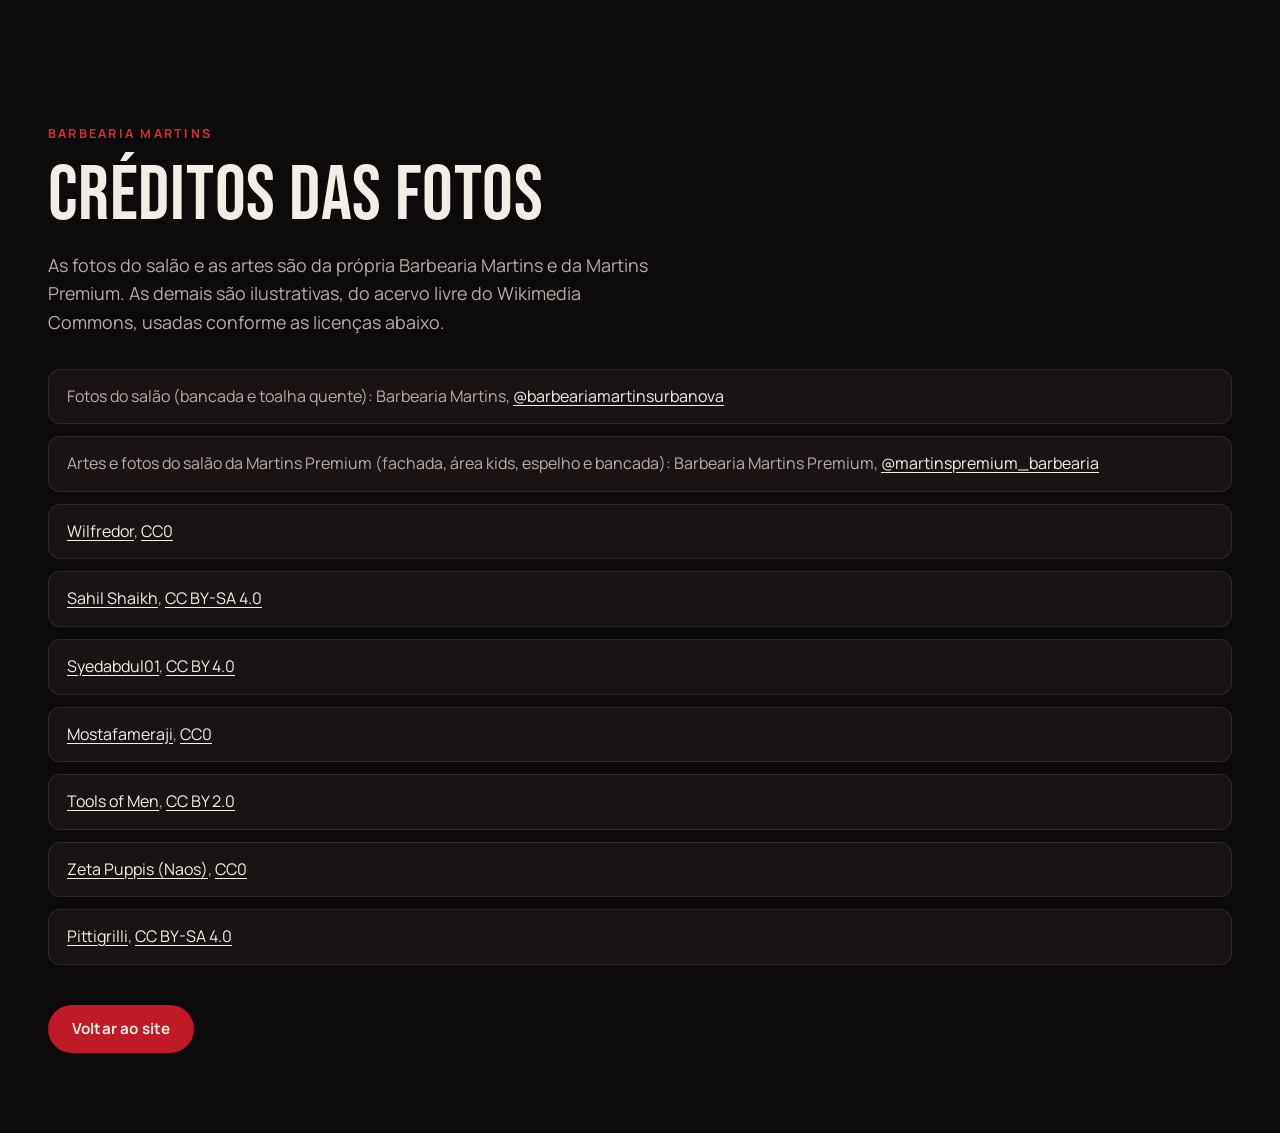
==== commit acb1cbee: "Corrige a faixa animada e adiciona fotos às dicas kids A faixa (marquee) das duas páginas passa a ro" ====
--- a/creditos.html
+++ b/creditos.html
@@ -23,7 +23,7 @@
 <p class="sec-lead">As fotos do salão e as artes são da própria Barbearia Martins e da Martins Premium. As demais são ilustrativas, do acervo livre do Wikimedia Commons, usadas conforme as licenças abaixo.</p>
   <ul>
     <li>Fotos do salão (bancada e toalha quente): Barbearia Martins, <a href="https://www.instagram.com/barbeariamartinsurbanova/">@barbeariamartinsurbanova</a></li>
-    <li>Artes da Martins Premium: Barbearia Martins Premium, <a href="https://www.instagram.com/martinspremium_barbearia/">@martinspremium_barbearia</a></li>
+    <li>Artes e fotos do salão da Martins Premium (fachada, área kids, espelho e bancada): Barbearia Martins Premium, <a href="https://www.instagram.com/martinspremium_barbearia/">@martinspremium_barbearia</a></li>
     <li><a href="https://commons.wikimedia.org/wiki/File:Barber_shop,_Quebec_city,_Canada.jpg">Wilfredor</a>, <a href="http://creativecommons.org/publicdomain/zero/1.0/deed.en">CC0</a></li>
     <li><a href="https://commons.wikimedia.org/wiki/File:Kids_car_barber_chair.jpg">Sahil Shaikh</a>, <a href="https://creativecommons.org/licenses/by-sa/4.0">CC BY-SA 4.0</a></li>
     <li><a href="https://commons.wikimedia.org/wiki/File:Toy_car_in_hand.jpg">Syedabdul01</a>, <a href="https://creativecommons.org/licenses/by/4.0">CC BY 4.0</a></li>
--- a/css/style.css
+++ b/css/style.css
@@ -148,10 +148,13 @@
 
 /* ---------- marquee (21st.dev pattern) ---------- */
 .marquee{overflow:hidden;background:var(--red);color:#fff;border-block:1px solid rgba(255,255,255,.15)}
-.marquee__track{display:flex;align-items:center;gap:28px;width:max-content;padding:16px 0;animation:marquee 32s linear infinite}
+.marquee__track{display:flex;align-items:center;width:max-content;padding:16px 0;animation:marquee 32s linear infinite}
+/* margem (e não gap) em cada item: as duas metades ficam com a mesma largura e o laço emenda sem pulo */
+.marquee__track>*{flex:none;margin-right:28px}
+.marquee--gsap .marquee__track{animation:none;will-change:transform}
 .marquee span{font-family:var(--display);font-size:clamp(1.6rem,3.4vw,2.4rem);letter-spacing:.04em;text-transform:uppercase;line-height:1}
 .marquee i{width:34px;height:12px;border-radius:99px;background:repeating-linear-gradient(-45deg,#fff 0 5px,var(--wine) 5px 10px)}
-.marquee:hover .marquee__track{animation-play-state:paused}
+.marquee:not(.marquee--gsap):hover .marquee__track{animation-play-state:paused}
 @keyframes marquee{to{transform:translateX(-50%)}}
 
 /* ---------- cards + spotlight (21st.dev pattern) ---------- */
@@ -270,20 +273,21 @@
 .tips__head p{color:#6e6352;font-size:.9rem}
 .tips__head a{color:#8a6a22;font-weight:700;text-decoration:underline;text-underline-offset:3px}
 .tips__track{display:grid;gap:14px;grid-template-columns:1fr}
-.tip{position:relative;display:flex;flex-direction:column;justify-content:space-between;gap:20px;min-height:220px;padding:26px;border-radius:var(--radius-lg);background:#fff;border:1px solid rgba(201,162,75,.45);overflow:hidden}
-.tip__n{font-family:var(--display);font-size:4.4rem;line-height:.85;background:linear-gradient(180deg,#e0b44d,#7a5a1c);-webkit-background-clip:text;background-clip:text;color:transparent}
-.tip h4{margin:0;font-family:var(--display);font-weight:400;font-size:1.9rem;line-height:1;text-transform:uppercase}
+.tip{position:relative;display:flex;flex-direction:column;border-radius:var(--radius-lg);background:#fff;border:1px solid rgba(201,162,75,.45);overflow:hidden}
+.tip__img{margin:0;aspect-ratio:16/10;overflow:hidden;background:#14110b}
+.tip__img img{width:100%;height:100%;object-fit:cover;transition:transform .8s var(--ease)}
+.tip:hover .tip__img img{transform:scale(1.03)}
+.tip__text{position:relative;padding:0 24px 26px}
+.tip__n{display:inline-block;margin-top:-30px;padding:6px 14px 0;border-radius:14px 14px 0 0;background:#fff;font-family:var(--display);font-size:3.4rem;line-height:.9}
+.tip__n{background-image:linear-gradient(180deg,#e0b44d,#7a5a1c);-webkit-background-clip:text;background-clip:text;color:transparent}
+.tip__text::before{content:"";position:absolute;left:24px;top:-30px;width:86px;height:34px;border-radius:14px 14px 0 0;background:#fff}
+.tip__text .tip__n{position:relative}
+.tip h4{margin:6px 0 0;font-family:var(--display);font-weight:400;font-size:1.9rem;line-height:1;text-transform:uppercase}
 .tip p{margin:8px 0 0;color:#4d4436;font-size:1rem;line-height:1.5}
-.tip--photo{padding:0;border:0;min-height:340px;background:#14110b}
-.tip--photo img{position:absolute;inset:0;width:100%;height:100%;object-fit:cover;object-position:50% 62%;opacity:.88}
-.tip--photo .tip__body{position:relative;margin-top:auto;padding:26px;background:linear-gradient(0deg,rgba(11,10,8,.94),rgba(11,10,8,0));color:#f5f1ea}
-.tip--photo p{color:#e6dfd3}
-.tip--photo .tip__n{background:linear-gradient(180deg,#f0cc72,#b58a2f);-webkit-background-clip:text;background-clip:text}
 @media (min-width:768px){.kids__offers{grid-template-columns:1fr 1fr}.tips__track{grid-template-columns:1fr 1fr}}
 /* trilho horizontal fixado (só no computador, ativado pelo JS) */
 .tips--h .tips__track{display:flex;width:max-content;gap:20px}
-.tips--h .tip{width:min(380px,30vw);min-height:420px;flex:none}
-.tips--h .tip--photo{width:min(440px,34vw)}
+.tips--h .tip{width:min(380px,29vw);flex:none}
 
 /* instagram */
 .insta{padding:clamp(80px,12vw,140px) 0;background:var(--bg-2);border-top:1px solid var(--line)}
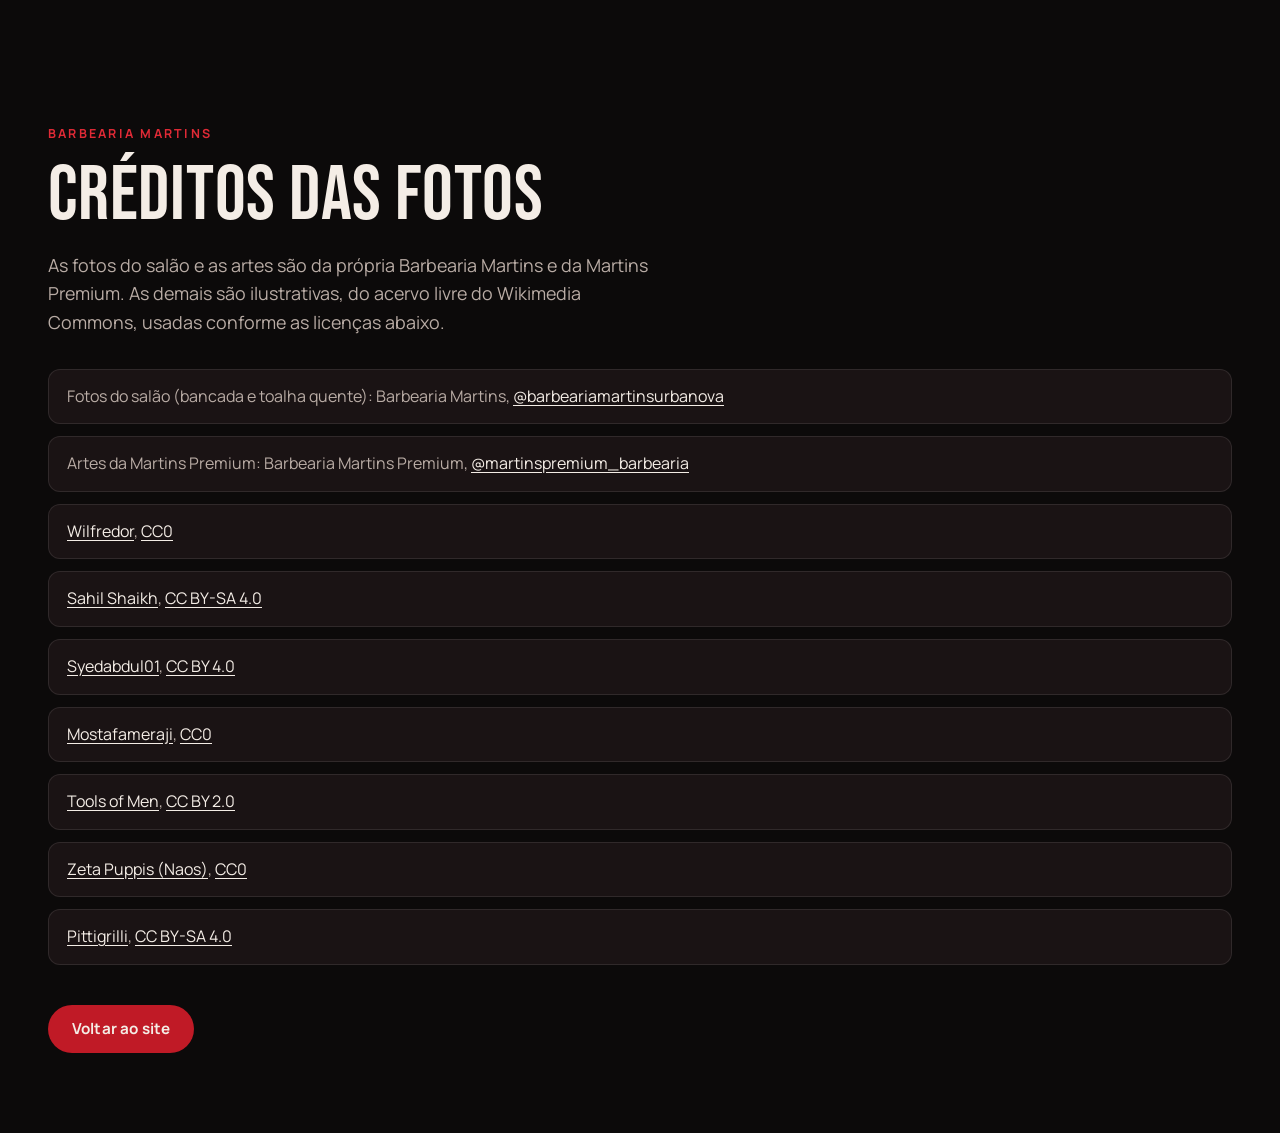
==== commit f8db48e2: "Troca as fotos claras das dicas 1, 2, 4 e 5 por fundo genérico Os banners dessas dicas passam a ter " ====
--- a/creditos.html
+++ b/creditos.html
@@ -23,7 +23,7 @@
 <p class="sec-lead">As fotos do salão e as artes são da própria Barbearia Martins e da Martins Premium. As demais são ilustrativas, do acervo livre do Wikimedia Commons, usadas conforme as licenças abaixo.</p>
   <ul>
     <li>Fotos do salão (bancada e toalha quente): Barbearia Martins, <a href="https://www.instagram.com/barbeariamartinsurbanova/">@barbeariamartinsurbanova</a></li>
-    <li>Artes e fotos do salão da Martins Premium (fachada, área kids, espelho e bancada): Barbearia Martins Premium, <a href="https://www.instagram.com/martinspremium_barbearia/">@martinspremium_barbearia</a></li>
+    <li>Artes da Martins Premium: Barbearia Martins Premium, <a href="https://www.instagram.com/martinspremium_barbearia/">@martinspremium_barbearia</a></li>
     <li><a href="https://commons.wikimedia.org/wiki/File:Barber_shop,_Quebec_city,_Canada.jpg">Wilfredor</a>, <a href="http://creativecommons.org/publicdomain/zero/1.0/deed.en">CC0</a></li>
     <li><a href="https://commons.wikimedia.org/wiki/File:Kids_car_barber_chair.jpg">Sahil Shaikh</a>, <a href="https://creativecommons.org/licenses/by-sa/4.0">CC BY-SA 4.0</a></li>
     <li><a href="https://commons.wikimedia.org/wiki/File:Toy_car_in_hand.jpg">Syedabdul01</a>, <a href="https://creativecommons.org/licenses/by/4.0">CC BY 4.0</a></li>
--- a/css/style.css
+++ b/css/style.css
@@ -277,6 +277,15 @@
 .tip__img{margin:0;aspect-ratio:16/10;overflow:hidden;background:#14110b}
 .tip__img img{width:100%;height:100%;object-fit:cover;transition:transform .8s var(--ease)}
 .tip:hover .tip__img img{transform:scale(1.03)}
+/* fundo genérico das dicas sem foto: preto e dourado com listras discretas de poste de barbeiro */
+.tip__img--art{position:relative;display:grid;place-items:center;isolation:isolate;
+  background:
+    radial-gradient(70% 90% at 50% 45%,rgba(224,187,98,.30),transparent 65%),
+    repeating-linear-gradient(-35deg,rgba(224,187,98,.10) 0 14px,transparent 14px 34px),
+    linear-gradient(160deg,#2a2214,#0f0c07 70%)}
+.tip__img--art::after{content:"";position:absolute;inset:14px;border:1px solid rgba(224,187,98,.35);border-radius:14px;z-index:-1}
+.tip__img--art svg{width:34%;max-width:120px;height:auto;fill:none;stroke:#e0bb62;stroke-width:1.4;stroke-linecap:round;stroke-linejoin:round;filter:drop-shadow(0 6px 18px rgba(224,187,98,.35));transition:transform .6s var(--ease)}
+.tip:hover .tip__img--art svg{transform:scale(1.06) rotate(-3deg)}
 .tip__text{position:relative;padding:0 24px 26px}
 .tip__n{display:inline-block;margin-top:-30px;padding:6px 14px 0;border-radius:14px 14px 0 0;background:#fff;font-family:var(--display);font-size:3.4rem;line-height:.9}
 .tip__n{background-image:linear-gradient(180deg,#e0b44d,#7a5a1c);-webkit-background-clip:text;background-clip:text;color:transparent}
